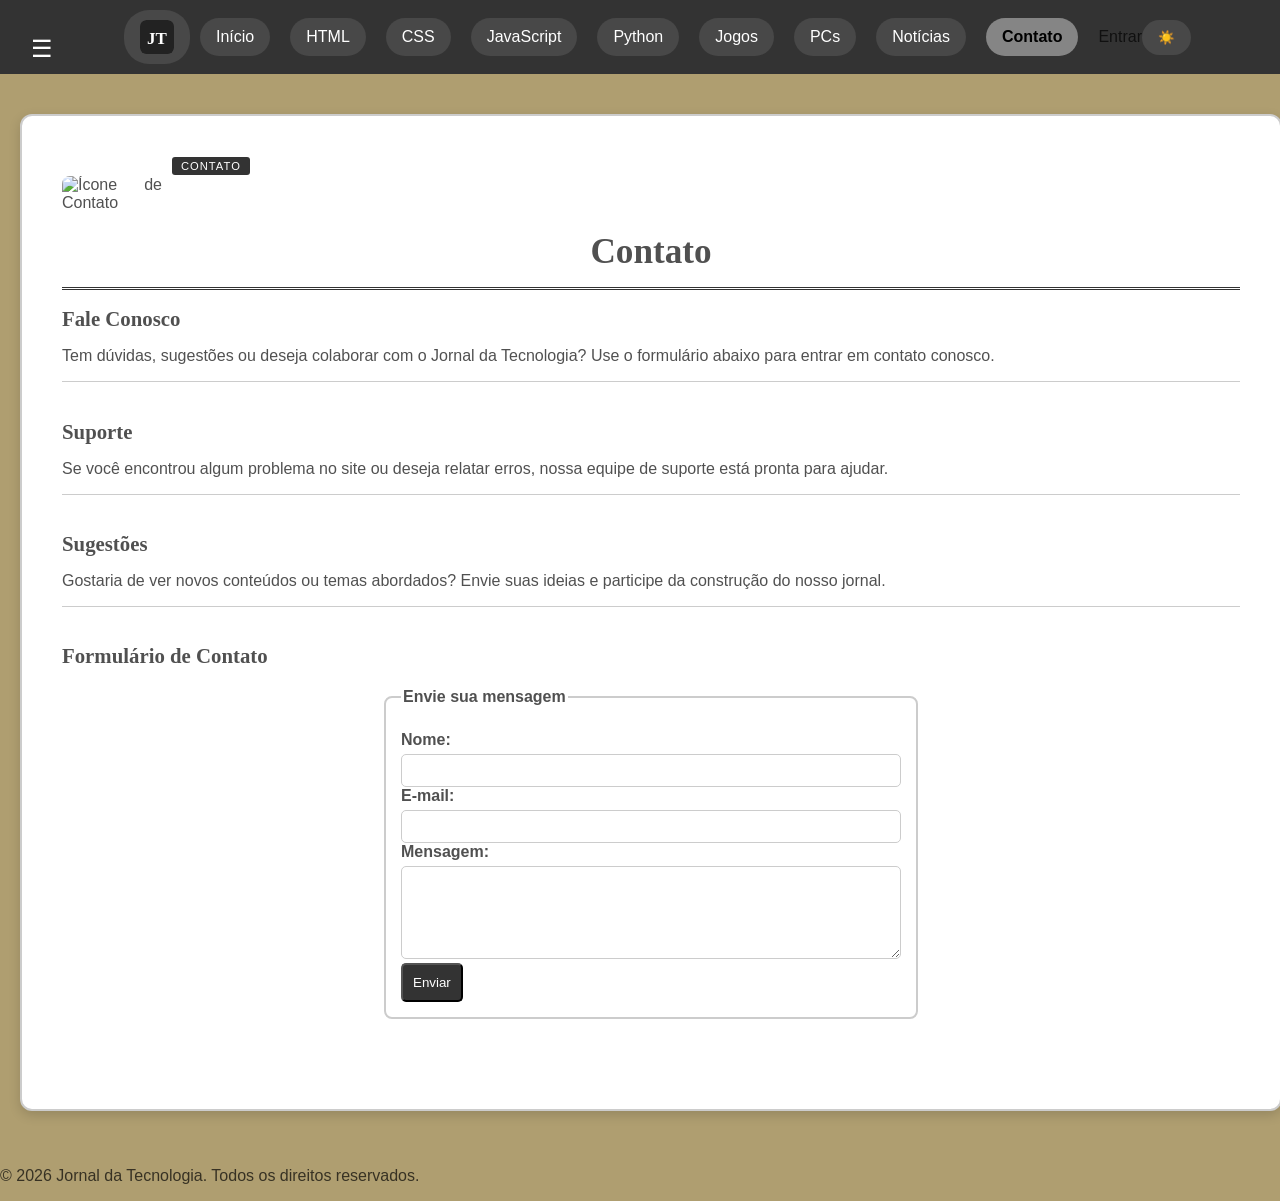
==== contato.html @ 1d7c54f0 "Add files via upload" ====
<!DOCTYPE html>
<html lang="pt-BR">
<head>
  <meta charset="UTF-8">
  <meta name="viewport" content="width=device-width, initial-scale=1.0">
  <title>Contato - Jornal da Tecnologia</title>
  <link rel="icon" type="image/svg+xml" href="favicon.svg">
  <link rel="stylesheet" href="style.css">
</head>
<body>
    <script>
    if (localStorage.getItem("tema") === "escuro") {
      document.body.classList.add("dark-theme");
    }
  </script>
  <header>
    <nav class="navbar">
      <a href="index.html" class="nav-logo-link"><img src="favicon.svg" alt="Jornal da Tecnologia" class="nav-logo"></a>
      <button id="menuToggle">☰</button>
      <div id="menuDropdown">
        <a href="index.html">Início</a>
        <a href="html.html">HTML</a>
        <a href="css.html">CSS</a>
        <a href="js.html">JavaScript</a>
        <a href="python.html">Python</a>
        <a href="jogos.html">Jogos</a>
        <a href="pcs.html">PCs</a>
        <a href="noticias.html">Notícias</a>
        <a href="contato.html">Contato</a>
      </div>
      <div id="menuLinks">
        <a href="index.html">Início</a>
        <a href="html.html">HTML</a>
        <a href="css.html">CSS</a>
        <a href="js.html">JavaScript</a>
        <a href="python.html">Python</a>
        <a href="jogos.html">Jogos</a>
        <a href="pcs.html">PCs</a>
        <a href="noticias.html">Notícias</a>
        <a href="contato.html" class="active">Contato</a>
      </div>
      <div id="areaLogin">Entrar</div>
      <button id="btnTema">☀️</button>
    </nav>
  </header>

  <main class="artigo">
    <article>
      <img src="imagens/contato.png" alt="Ícone de Contato" width="150">
      <span class="tag">Contato</span>
      <h1>Contato</h1>

      <section>
        <h2>Fale Conosco</h2>
        <p>Tem dúvidas, sugestões ou deseja colaborar com o Jornal da Tecnologia? Use o formulário abaixo para entrar em contato conosco.</p>
      </section>

      <section>
        <h2>Suporte</h2>
        <p>Se você encontrou algum problema no site ou deseja relatar erros, nossa equipe de suporte está pronta para ajudar.</p>
      </section>

      <section>
        <h2>Sugestões</h2>
        <p>Gostaria de ver novos conteúdos ou temas abordados? Envie suas ideias e participe da construção do nosso jornal.</p>
      </section>

      <section>
        <h2>Formulário de Contato</h2>
        <form id="formContato">
          <fieldset>
            <legend>Envie sua mensagem</legend>

            <label for="nome">Nome:</label>
            <input type="text" id="nome" name="nome" required>

            <label for="email">E-mail:</label>
            <input type="email" id="email" name="email" required>

            <label for="mensagem">Mensagem:</label>
            <textarea id="mensagem" name="mensagem" rows="5" required></textarea>

            <button type="submit">Enviar</button>
          </fieldset>
        </form>
      </section>
    </article>
  </main>

  <footer>
    <p>&copy; 2026 Jornal da Tecnologia. Todos os direitos reservados.</p>
  </footer>

  <script src="script.js"></script>
</body>
</html>
---- style.css ----
/* Fundo e texto */
body {
  font-family: Verdana, sans-serif;
  background-color: #af9e70;
  color: #000000af;
  margin: 0;
}

.navbar {
  display: flex;
  justify-content: center;
  align-items: center;
  background-color: #333;
  padding: 10px 10px 10px 55px;
  flex-wrap: wrap;
  position: relative;
}

.nav-logo-link {
  display: flex;
  align-items: center;
  margin-right: 15px;
}

.nav-logo {
  width: 34px;
  height: 34px;
  margin: 0;
  border-radius: 6px;
  display: block;
}

.nav-logo:hover {
  transform: none;
  box-shadow: none;
}


.navbar a, .navbar button {
  color: #fff;
  text-decoration: none;
  margin-right: 10px;
  background: none;
  border: none;
  cursor: pointer;
}

/* Artigos */
article {
  background-color: #ffffff;
  border: 2px solid #ccc;
  border-radius: 5px;
  padding: 15px;
  text-align: justify;
  transition: transform 0.3s, box-shadow 0.3s;
}

article img {
  width: 100px;
  float: left;
  margin-right: 10px;
}

/* Página de contato */
.artigo {
  display: flex;
  flex-direction: column;
  align-items: center;
  justify-content: center;
  gap: 20px;
  padding: 20px;
}

.artigo img {
  max-width: 200px;
  margin-bottom: 20px;
}

.artigo form {
  width: 100%;
  max-width: 500px;
}

/* Formulário */
form {
  display: flex;
  flex-direction: column;
  align-items: center;
  gap: 15px;
  width: 90%;
  max-width: 500px;
  margin: 20px auto 50px auto;
}

fieldset {
  width: 100%;
  border: 2px solid #ccc;
  border-radius: 8px;
  padding: 15px;
}

legend {
  font-weight: bold;
  margin-bottom: 10px;
}

label {
  display: block;
  margin-bottom: 5px;
  font-weight: bold;
}

input, textarea {
  width: 100%;
  box-sizing: border-box;
  padding: 8px;
  border: 1px solid #ccc;
  border-radius: 5px;
}

button {
  background-color: #333;
  color: #fff;
  padding: 10px;
  border-radius: 5px;
  cursor: pointer;
}

/* Mensagem de confirmação do formulário */
#formMsg {
  text-align: center;
  font-weight: bold;
  color: #2e7d32;
  background-color: #e8f5e9;
  border: 1px solid #a5d6a7;
  border-radius: 8px;
  padding: 12px 20px;
  max-width: 500px;
  margin: -10px auto 40px auto;
}

.dark-theme #formMsg {
  color: #a5d6a7;
  background-color: #1b3320;
  border-color: #2e7d32;
}

/* Tema escuro */
.dark-theme {
  background-color: #191b3b;
  color: #eee;
}

.dark-theme article,
.dark-theme form,
.dark-theme fieldset,
.dark-theme .card {
  background-color: #333;
  color: #fff;
  border-color: #555;
}

.dark-theme .navbar {
  background-color: #111;
}

.dark-theme input,
.dark-theme textarea {
  background-color: #222;
  color: #eee;
  border: 1px solid #555;
}

.dark-theme button {
  background-color: #555;
  color: #fff;
}

/* Responsividade */
@media (max-width: 768px) {
  .section-container {
    flex-direction: column;
    align-items: center;
  }

  article {
    display: flex;
    flex-direction: column;
    align-items: center;
    text-align: center;
  }

  article img {
    float: none;
    margin: 0 0 10px 0;
    max-width: 150px;
  }

  .navbar {
    flex-direction: column;
    align-items: flex-start;
  }

  .navbar a, .navbar button {
    margin: 5px 0;
  }

  form {
    width: 100%;
  }
}

@media (max-width: 480px) {
  h1 {
    font-size: 1.5em;
  }

  article h2 {
    font-size: 1.1em;
  }

  body {
    font-size: 0.9em;
  }
}

/* Menu hambúrguer */
#menuToggle {
  font-size: 1.5em;
  background: none;
  border: none;
  color: #fff;
  cursor: pointer;
  display: block;
}

#menuLinks {
  display: flex;
  gap: 10px;
}

#menuToggle {
  position: absolute;
  left: 15px;
  top: 50%;
  transform: translateY(-50%);
  width: 30px;
  height: 25px;
  cursor: pointer;
}

#menuToggle span {
  display: block;
  position: absolute;
  height: 3px;
  width: 100%;
  background: #fff;
  border-radius: 3px;
  transition: 0.3s;
}

#menuToggle span:nth-child(1) { top: 0; }
#menuToggle span:nth-child(2) { top: 11px; }
#menuToggle span:nth-child(3) { bottom: 0; }

#menuToggle.active span:nth-child(1) {
  transform: rotate(45deg);
  top: 11px;
}

#menuToggle.active span:nth-child(2) {
  opacity: 0;
}

#menuToggle.active span:nth-child(3) {
  transform: rotate(-45deg);
  bottom: 11px;
}

#menuDropdown {
  display: none;
  flex-direction: column;
  position: absolute;
  top: 100%;
  left: 0;
  background-color: #333;
  width: 220px;
  padding: 10px;
  z-index: 20;
  border-radius: 0 0 10px 10px;
}

#menuToggle.active ~ #menuDropdown {
  display: flex;
}

#menuDropdown a {
  margin: 5px 0;
}

@media (max-width: 768px) {
  #menuDropdown {
    display: none !important;
  }
}

/* Transição suave entre temas */
body, 
article, 
form, 
fieldset, 
.navbar, 
input, 
textarea, 
button {
  transition: background-color 0.3s ease, color 0.3s ease, border-color 0.3s ease;
}

/* Botões da barra de navegação */
.navbar a, .navbar button {
  padding: 10px 16px;
  border-radius: 25px;
  background-color: rgba(255, 255, 255, 0.1);
  color: #fff;
  text-decoration: none;
  border: none;
  cursor: pointer;
  font-weight: 500;
  transition: background-color 0.3s ease, transform 0.2s ease;
}

/* Efeito hover */
.navbar a:hover, .navbar button:hover {
  background-color: rgba(255, 255, 255, 0.25);
  transform: scale(1.08);
}

/* Tema escuro - botões */
.dark-theme .navbar a,
.dark-theme .navbar button {
  background-color: rgba(255, 255, 255, 0.15);
  color: #eee;
}

.dark-theme .navbar a:hover,
.dark-theme .navbar button:hover {
  background-color: rgba(255, 255, 255, 0.3);
}

/* Botão ativo na navbar */
.navbar a.active, .navbar button.active {
  background-color: rgba(255, 255, 255, 0.4);
  color: #000;
  font-weight: bold;
}

/* Tema escuro - botão ativo */
.dark-theme .navbar a.active,
.dark-theme .navbar button.active {
  background-color: rgba(255, 255, 255, 0.5);
  color: #fff;
}

/* Centralizar e ajustar imagem */
img {
  display: block;
  margin: 0 auto;
  max-width: 300px;
  height: auto;
  border-radius: 8px;
  margin-top: 20px;
}

/* Efeito hover na imagem */
img:hover {
  transform: scale(1.05);
  box-shadow: 0 6px 15px rgba(0, 0, 0, 0.3);
  transition: transform 0.3s ease, box-shadow 0.3s ease;
}

/* Tipografia e divisórias de jornal nas páginas internas */
.artigo article h1 {
  clear: both;
  font-family: Georgia, 'Times New Roman', serif;
  font-size: 2.2em;
  text-align: center;
  border-bottom: 3px double #333;
  padding-bottom: 15px;
  margin-bottom: 10px;
}

.dark-theme .artigo article h1 {
  border-color: #777;
}

.artigo article h2 {
  font-family: Georgia, 'Times New Roman', serif;
  font-size: 1.3em;
  margin-bottom: 10px;
}

.artigo article section {
  border-top: 1px solid #ccc;
  padding-top: 20px;
}

.dark-theme .artigo article section {
  border-color: #555;
}

.artigo article section:first-of-type {
  border-top: none;
  padding-top: 0;
}
.artigo article {
  margin: 20px auto;
  max-width: 95%;
  width: 95%;
  border: 2px solid #ccc;
  border-radius: 12px;
  padding: 40px;
  box-shadow: 0 4px 12px rgba(0, 0, 0, 0.15);
}

/* Tema escuro para artigos */
body.dark-theme .artigo article {
  background-color: #333;
  color: #eee;
  border-color: #555;
  box-shadow: 0 4px 12px rgba(255, 255, 255, 0.1);
}

/* Masthead estilo jornal */
.masthead {
  text-align: center;
  padding: 30px 20px 25px;
  border-bottom: 4px double #333;
  margin-bottom: 35px;
}

.masthead-date {
  text-transform: uppercase;
  letter-spacing: 2px;
  font-size: 0.8em;
  color: #666;
  margin: 0 0 12px;
}

.masthead-title {
  font-family: Georgia, 'Times New Roman', serif;
  font-size: 2.6em;
  letter-spacing: 2px;
  margin: 0 auto 12px;
  border-top: 3px solid #333;
  border-bottom: 3px solid #333;
  padding: 12px 0;
  display: inline-block;
}

.masthead-sub {
  font-style: italic;
  color: #555;
  max-width: 700px;
  margin: 0 auto;
  line-height: 1.6;
}

.dark-theme .masthead {
  border-color: #777;
}

.dark-theme .masthead-title {
  border-color: #777;
  color: #f5f5f5;
}

.dark-theme .masthead-date,
.dark-theme .masthead-sub {
  color: #bbb;
}

/* Capa: manchete + notas secundárias */
.frontpage {
  display: grid;
  grid-template-columns: 3fr 2fr;
  gap: 40px;
  margin: 0 auto 50px;
  padding: 0 40px;
  align-items: start;
}

.tag {
  display: inline-block;
  background-color: #333;
  color: #fff;
  font-size: 0.7em;
  letter-spacing: 1px;
  text-transform: uppercase;
  padding: 3px 9px;
  border-radius: 3px;
  margin-bottom: 10px;
}

.dark-theme .tag {
  background-color: #555;
}

.headline {
  border-right: 1px solid #ccc;
  padding-right: 35px;
  border-bottom: none;
}

.dark-theme .headline {
  border-color: #555;
}

.headline img {
  width: 160px;
  float: none;
  margin: 0 0 15px;
}

.headline h2 {
  font-family: Georgia, 'Times New Roman', serif;
  font-size: 2em;
  line-height: 1.2;
  margin: 0 0 15px;
}

.headline h2 a {
  color: inherit;
  text-decoration: none;
}

.headline h2 a:hover {
  text-decoration: underline;
}

.headline p {
  font-size: 1.05em;
  line-height: 1.7;
  color: #444;
}

.dark-theme .headline p {
  color: #ccc;
}

.read-more {
  display: inline-block;
  margin-top: 10px;
  font-weight: bold;
  text-decoration: none;
  color: #333;
}

.dark-theme .read-more {
  color: #f5f5f5;
}

.read-more:hover {
  text-decoration: underline;
}

.secondary-list {
  display: flex;
  flex-direction: column;
  gap: 22px;
}

.secondary {
  display: flex;
  gap: 12px;
  border-top: 1px solid #ccc;
  padding-top: 18px;
  text-align: left;
}

.dark-theme .secondary {
  border-color: #555;
}

.secondary:first-child {
  border-top: none;
  padding-top: 0;
}

.secondary img {
  width: 70px;
  margin: 4px 0 0;
  float: none;
}

.secondary h3 {
  font-family: Georgia, 'Times New Roman', serif;
  font-size: 1.05em;
  margin: 0 0 6px;
}

.secondary h3 a {
  color: inherit;
  text-decoration: none;
}

.secondary h3 a:hover {
  text-decoration: underline;
}

.secondary p {
  font-size: 0.9em;
  color: #555;
  margin: 0;
  line-height: 1.5;
}

.dark-theme .secondary p {
  color: #bbb;
}

@media (max-width: 768px) {
  .masthead-title {
    font-size: 1.8em;
  }

  .frontpage {
    grid-template-columns: 1fr;
  }

  .headline {
    border-right: none;
    border-bottom: 1px solid #ccc;
    padding-right: 0;
    padding-bottom: 25px;
  }

  .dark-theme .headline {
    border-color: #555;
  }
}

/* botao de pesquisa */
.container-busca {
  display: flex;
  align-items: center;
  border: 1px solid transparent;
  padding: 5px;
  border-radius: 20px;
  transition: all 0.4s ease;
  position: relative;
}

.container-busca input {
  width: 0;
  opacity: 0;
  border: none;
  outline: none;
  padding: 0;
  transition: all 0.4s ease;
}

/* Estilo do botão da lupa */
#btnLupa {
  background: none;
  border: none;
  cursor: pointer;
  font-size: 1.2rem;
}

/* ESTADO ATIVO: Quando a lupa é clicada */
.container-busca.ativo {
  border-color: #6e6e6e;
  background-color: #000000;
}

.container-busca.ativo input {
  width: 200px;
  opacity: 1;
  padding: 5px 10px;
}

#resultadoBusca {
  display: none;
}

.container-busca.ativo #resultadoBusca:not(:empty) {
  display: flex;
  flex-direction: column;
  position: absolute;
  top: 100%;
  left: 0;
  right: 0;
  background-color: #000000;
  border: 1px solid #6e6e6e;
  border-radius: 8px;
  margin-top: 5px;
  overflow: hidden;
  z-index: 10;
}

#resultadoBusca a {
  padding: 8px 12px;
  color: #fff;
  text-decoration: none;
}

#resultadoBusca a:hover {
  background-color: #333;
}

#resultadoBusca .sem-resultado {
  padding: 8px 12px;
  color: #aaa;
  margin: 0;
}

/* Área de login na navbar */
#areaLogin {
  display: flex;
  align-items: center;
  gap: 8px;
  margin-left: 10px;
}

.link-entrar,
#areaLogin button {
  padding: 8px 16px;
  border-radius: 20px;
  background-color: rgba(255, 255, 255, 0.1);
  color: #fff;
  text-decoration: none;
  border: none;
  cursor: pointer;
  font-weight: 500;
}

.link-entrar:hover,
#areaLogin button:hover {
  background-color: rgba(255, 255, 255, 0.25);
}

.usuario-logado {
  color: #fff;
  font-weight: bold;
}

/* Página de login */
.login-container {
  max-width: 400px;
  margin: 40px auto;
}

.login-tabs {
  display: flex;
  gap: 10px;
  margin-bottom: 20px;
  justify-content: center;
}

.login-tabs button {
  padding: 10px 24px;
  border: none;
  border-radius: 25px;
  background-color: rgba(0, 0, 0, 0.08);
  color: #333;
  cursor: pointer;
  font-weight: 500;
  transition: background-color 0.3s ease, transform 0.2s ease;
}

.login-tabs button:hover {
  background-color: rgba(0, 0, 0, 0.15);
  transform: scale(1.05);
}

.login-tabs button.tab-ativa {
  background-color: #333;
  color: #fff;
  font-weight: bold;
}

.dark-theme .login-tabs button {
  background-color: rgba(255, 255, 255, 0.1);
  color: #eee;
}

.dark-theme .login-tabs button:hover {
  background-color: rgba(255, 255, 255, 0.25);
}

.dark-theme .login-tabs button.tab-ativa {
  background-color: rgba(255, 255, 255, 0.4);
  color: #000;
}

.escondido {
  display: none;
}

/* Estilo das notícias */
.noticia {
  display: flex;
  gap: 20px;
  align-items: flex-start;
}

.noticia-thumb {
  width: 120px;
  flex-shrink: 0;
  margin: 0;
  float: none;
}

@media (max-width: 600px) {
  .noticia {
    flex-direction: column;
    align-items: center;
    text-align: center;
  }
}
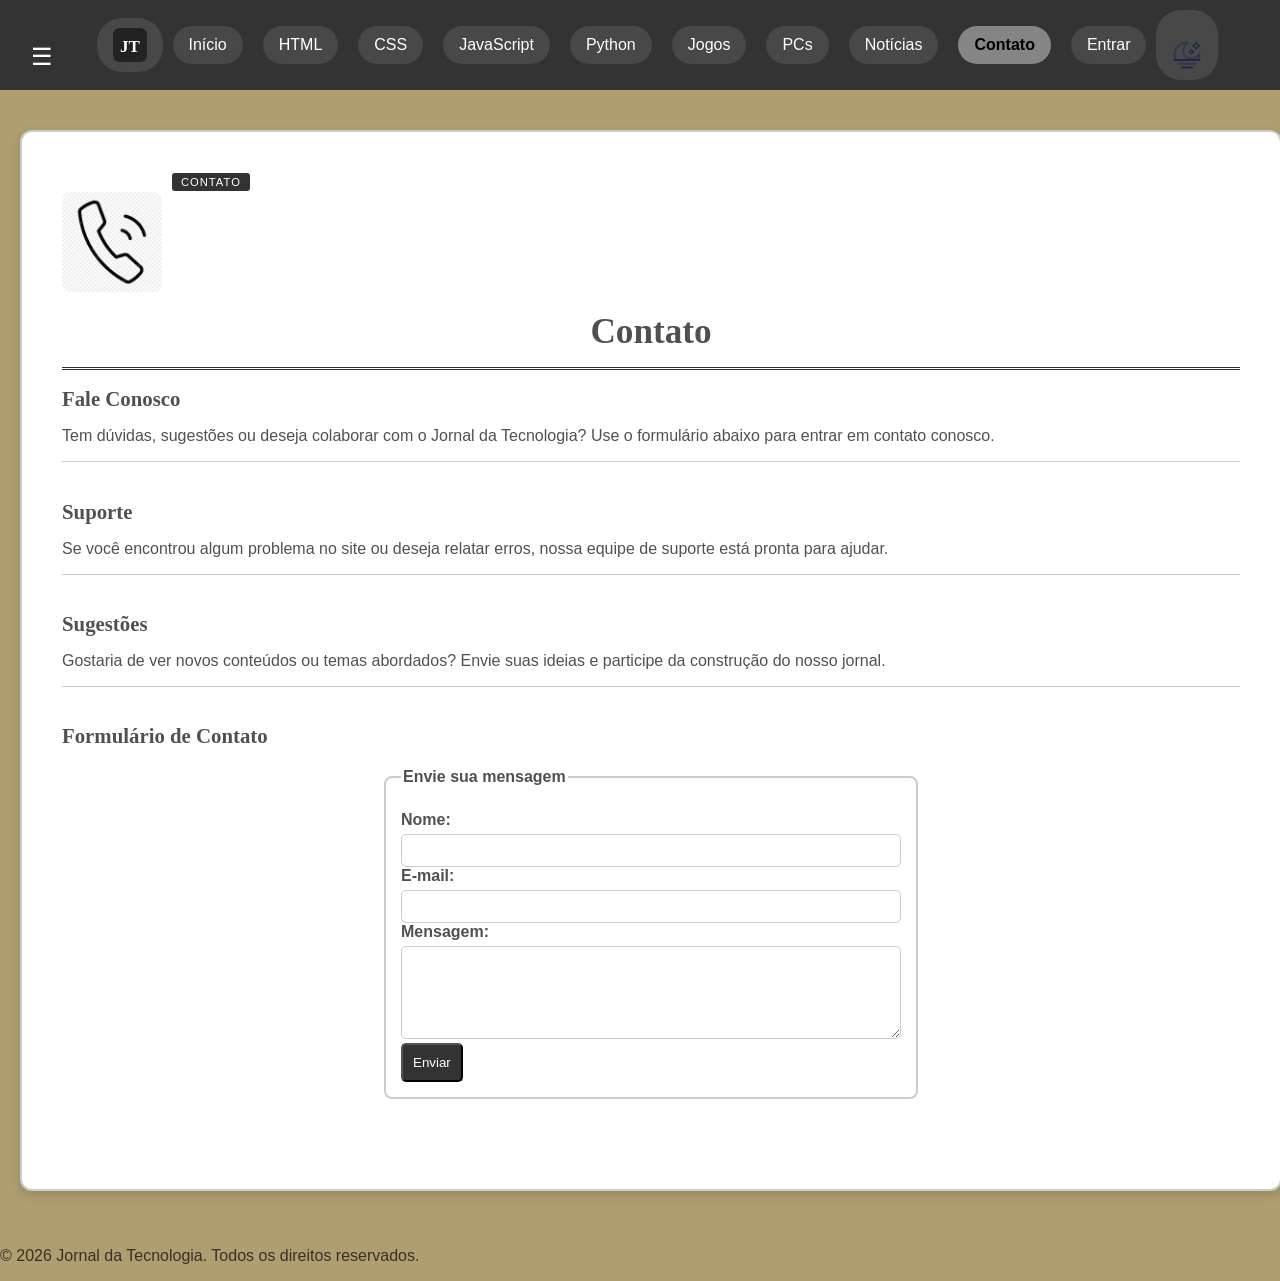
==== commit f2099b48: "Add files via upload" ====
--- a/contato.html
+++ b/contato.html
@@ -40,7 +40,7 @@
         <a href="contato.html" class="active">Contato</a>
       </div>
       <div id="areaLogin">Entrar</div>
-      <button id="btnTema">☀️</button>
+      <button id="btnTema"><img id="iconeTema" src="imagens/sol.svg" alt="Alternar Tema" width="30"></button>
     </nav>
   </header>
 
--- a/style.css
+++ b/style.css
@@ -817,4 +817,144 @@
     align-items: center;
     text-align: center;
   }
+}
+
+#areaCarrinho {
+  color: #fff;
+  text-decoration: none;
+  padding: 8px 14px;
+  border-radius: 20px;
+  background-color: rgba(255, 255, 255, 0.1);
+  font-weight: 500;
+}
+
+#areaCarrinho:hover {
+  background-color: rgba(255, 255, 255, 0.25);
+}
+
+.lista-produtos {
+  display: grid;
+  grid-template-columns: repeat(auto-fill, minmax(200px, 1fr));
+  gap: 20px;
+  margin-top: 20px;
+}
+
+.produto {
+  border: 1px solid #ccc;
+  border-radius: 10px;
+  padding: 15px;
+  text-align: center;
+}
+
+.dark-theme .produto {
+  border-color: #555;
+}
+
+.produto img {
+  max-width: 120px;
+  margin: 0 auto 10px;
+}
+
+.produto .preco {
+  font-weight: bold;
+  color: #333;
+}
+
+.dark-theme .produto .preco {
+  color: #eee;
+}
+
+.btn-add-carrinho {
+  margin-top: 10px;
+  padding: 8px 16px;
+  border: none;
+  border-radius: 20px;
+  background-color: #333;
+  color: #fff;
+  cursor: pointer;
+}
+
+.btn-add-carrinho:hover {
+  background-color: #555;
+}
+
+.carrinho-container {
+  max-width: 600px;
+  margin: 40px auto;
+}
+
+.item-carrinho {
+  display: flex;
+  align-items: center;
+  justify-content: space-between;
+  gap: 10px;
+  padding: 12px 0;
+  border-bottom: 1px solid #ccc;
+}
+
+.dark-theme .item-carrinho {
+  border-color: #555;
+}
+
+.item-qtd {
+  display: flex;
+  align-items: center;
+  gap: 8px;
+}
+
+.btn-qtd {
+  width: 28px;
+  height: 28px;
+  border: none;
+  border-radius: 6px;
+  background-color: #eee;
+  cursor: pointer;
+  font-weight: bold;
+}
+
+.dark-theme .btn-qtd {
+  background-color: #444;
+  color: #fff;
+}
+
+.btn-remover {
+  border: none;
+  background: none;
+  color: #c0392b;
+  cursor: pointer;
+  text-decoration: underline;
+}
+
+.total-carrinho {
+  font-size: 1.3em;
+  font-weight: bold;
+  text-align: right;
+  margin-top: 20px;
+}
+
+#btnFinalizar {
+  display: block;
+  margin: 15px 0 0 auto;
+  padding: 10px 20px;
+  border: none;
+  border-radius: 20px;
+  background-color: #333;
+  color: #fff;
+  cursor: pointer;
+}
+
+.confirmacao-compra {
+  text-align: center;
+  font-weight: bold;
+  color: #2e7d32;
+  background-color: #e8f5e9;
+  border: 1px solid #a5d6a7;
+  border-radius: 8px;
+  padding: 20px;
+}
+
+.dark-theme .confirmacao-compra {
+  color: #a5d6a7;
+  background-color: #1b3320;
+  border-color: #2e7d32;
 }
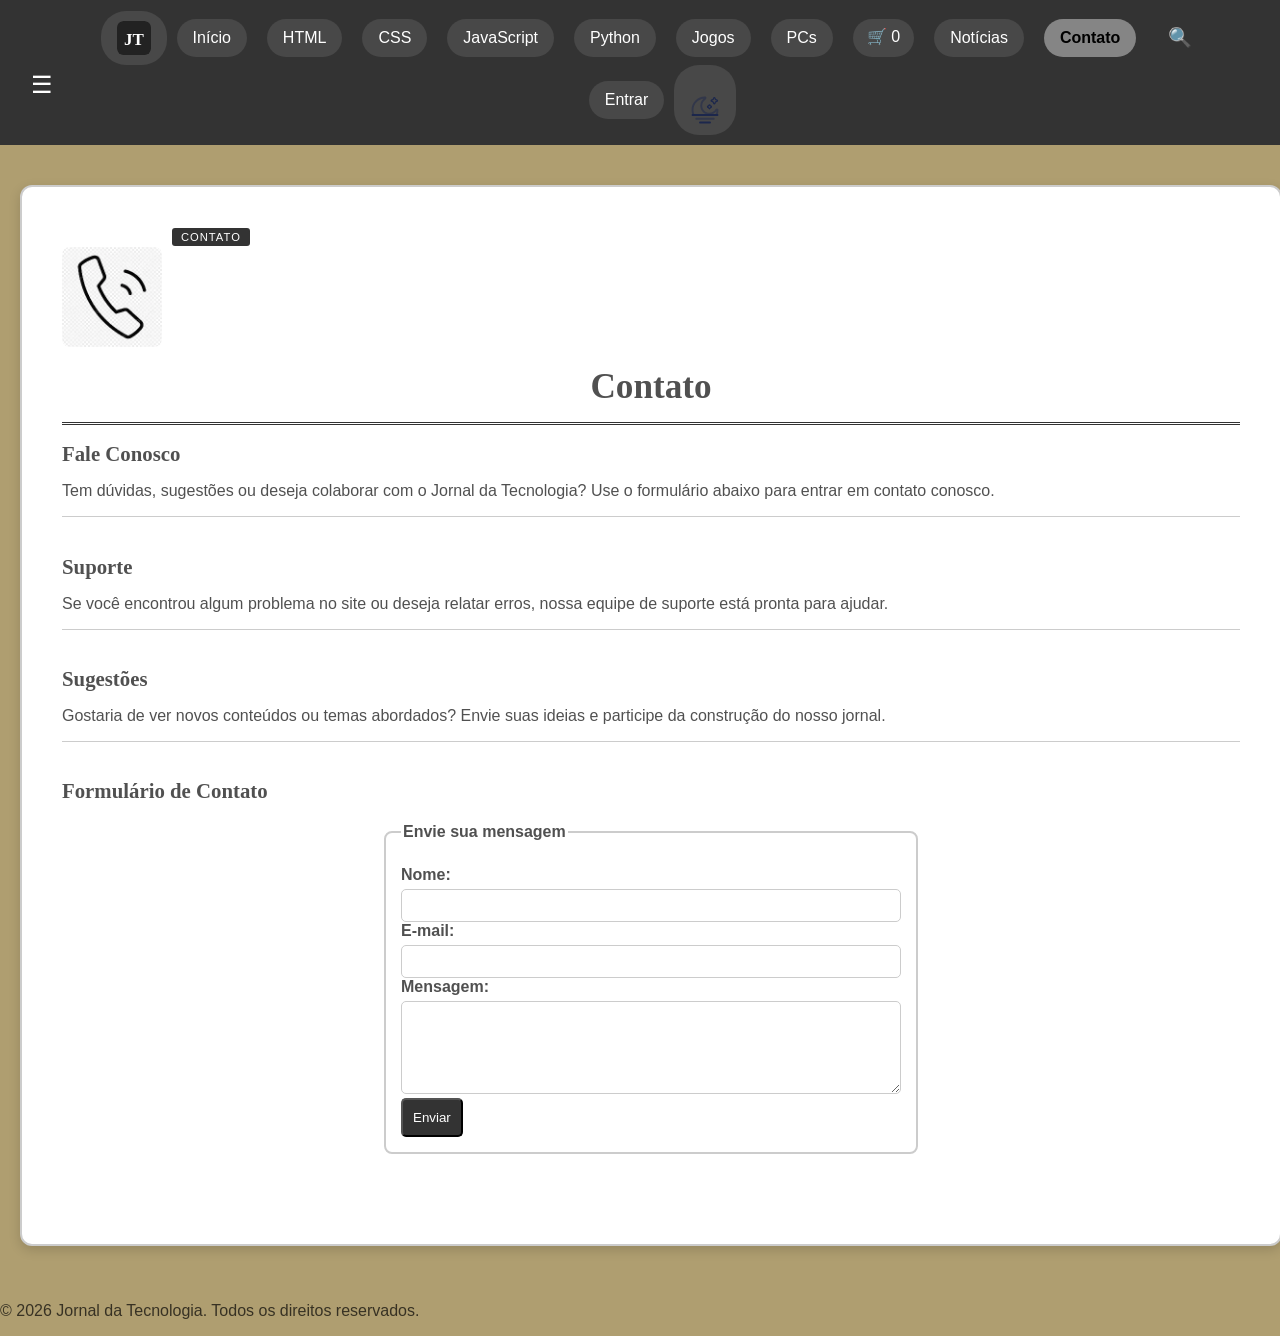
==== commit af215dfc: "Add files via upload" ====
--- a/contato.html
+++ b/contato.html
@@ -36,8 +36,14 @@
         <a href="python.html">Python</a>
         <a href="jogos.html">Jogos</a>
         <a href="pcs.html">PCs</a>
+        <a href="carrinho.html" id="areaCarrinho">🛒 <span id="contadorCarrinho">0</span></a>
         <a href="noticias.html">Notícias</a>
         <a href="contato.html" class="active">Contato</a>
+      </div>
+      <div class="container-busca" id="containerBusca">
+        <input type="search" id="pesquisa" placeholder="Digite para pesquisar...">
+        <button id="btnLupa" aria-label="Pesquisar">🔍</button>
+        <output id="resultadoBusca" for="pesquisa"></output>
       </div>
       <div id="areaLogin">Entrar</div>
       <button id="btnTema"><img id="iconeTema" src="imagens/sol.svg" alt="Alternar Tema" width="30"></button>
